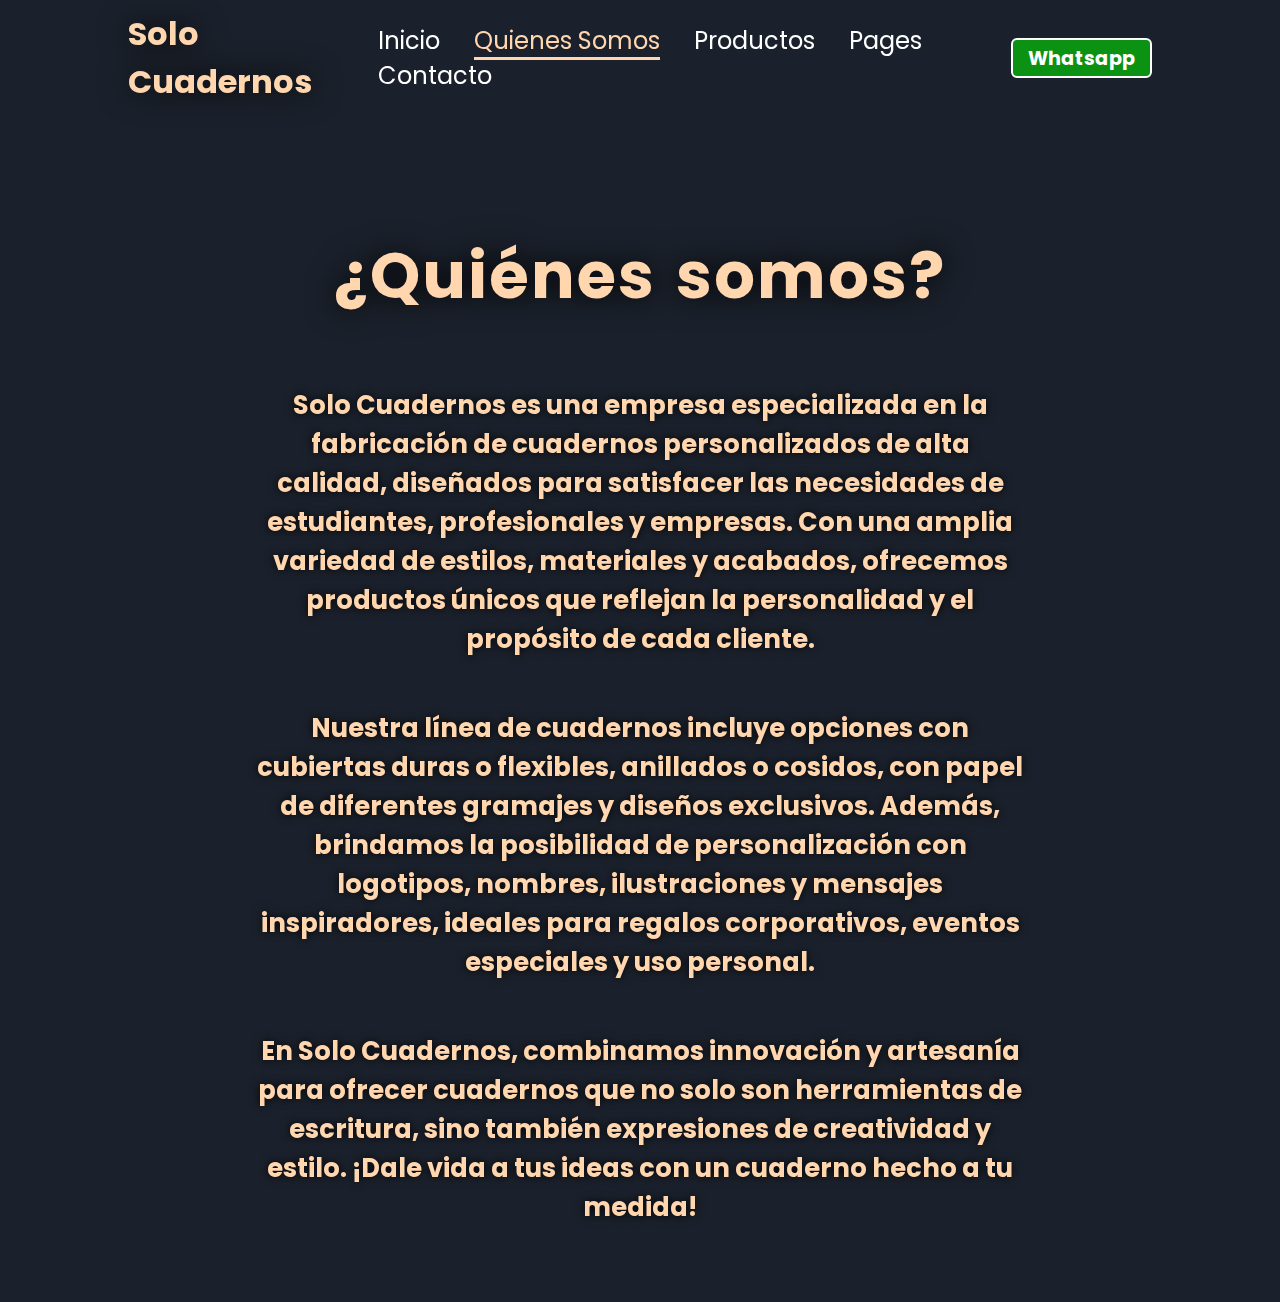
==== quienessomos.html @ 174fac28 "Add files via upload" ====
<!DOCTYPE html>
<html lang="es">
<head>
    <meta charset="UTF-8">
    <meta name="viewport" content="width=device-width, initial-scale=1.0">
    <link rel="stylesheet" href="https://unpkg.com/aos@next/dist/aos.css" />
    <link rel="stylesheet" href="Quienessomos.css">
    <link rel="stylesheet" href="https://cdnjs.cloudflare.com/ajax/libs/font-awesome/6.7.1/css/all.min.css">

    <title>Solo Cuadernos</title>
</head>
<body>
    <div class="main-container5">
        <div class="navbar">
            <a href="index.html"><h1 data-aos="zoom-in" data-aos-duration="1000" >Solo Cuadernos</h1></a>
            <!--<a href="#" class="logo" data-aos="zoom-in" data-aos-duration="1000" >
                <h1>Solo Cuadernos</h1>
                <img src="images/logo.png" alt="">
            </a>-->
            <ul id="sidemenu">
                <li data-aos="fade-up" data-aos-duration="1000" data-aos-delay="100"><a href="index.html">Inicio</a></li>
                <li data-aos="fade-up" data-aos-duration="1000" data-aos-delay="200"><a href="quienessomos.html" class="active" >Quienes Somos</a></li>
                <li data-aos="fade-up" data-aos-duration="1000" data-aos-delay="300"><a href="Productos.html">Productos</a></li>
                <li data-aos="fade-up" data-aos-duration="1000" data-aos-delay="400"><a href="">Pages</a></li>
                <li data-aos="fade-up" data-aos-duration="1000" data-aos-delay="500"><a href="Contacto.html">Contacto</a></li>
            </ul>
            <div class="nav-btn" data-aos="fade-left" data-aos-duration="1000" data-aos-delay="700">
                <button class="login-btn">Whatsapp</button>
                <button id="toggleBtn" class="toggle-btn">
                    <img src="images/bar-icon.png" alt="">
                </button>
            </div>
        </div>
            <div class="bottom-content">
            
                <div class="bottom-middle">
                    <h1 data-aos="fade-right" data-aos-duration="1000" data-aos-delay="900">¿Quiénes somos?</h1>
                    <br><br>
                    <h2 class="animate-slide" data-aos="fade-right" data-aos-duration="1000" data-aos-delay="900">Solo Cuadernos es una empresa especializada en la fabricación de cuadernos personalizados de alta calidad, diseñados para satisfacer las necesidades de estudiantes, profesionales y empresas. Con una amplia variedad de estilos, materiales y acabados, ofrecemos productos únicos que reflejan la personalidad y el propósito de cada cliente.</h2>
                    <br><br>
                    <h2 class="animate-slide" data-aos="fade-right" data-aos-duration="1000" data-aos-delay="900"> Nuestra línea de cuadernos incluye opciones con cubiertas duras o flexibles, anillados o cosidos, con papel de diferentes gramajes y diseños exclusivos. Además, brindamos la posibilidad de personalización con logotipos, nombres, ilustraciones y mensajes inspiradores, ideales para regalos corporativos, eventos especiales y uso personal.</h2>
                    <br><br>
                    <h2 class="animate-slide" data-aos="fade-right" data-aos-duration="1000" data-aos-delay="900"> En Solo Cuadernos, combinamos innovación y artesanía para ofrecer cuadernos que no solo son herramientas de escritura, sino también expresiones de creatividad y estilo. ¡Dale vida a tus ideas con un cuaderno hecho a tu medida!</h2>
                     <!-- <p data-aos="fade-left" data-aos-duration="1000" data-aos-delay="1100"></p>--> 
                    <br>
                    <br>
                    <br>
                </div>
            </div>
    </div>
    <script>
        const toggleBtn = document.getElementById("toggleBtn")
        const sideMenu = document.getElementById("sidemenu")

        toggleBtn.addEventListener("click", () => {
            sideMenu.classList.toggle("active")
        })
    </script>
      <script src="https://unpkg.com/aos@next/dist/aos.js"></script>
      <script>
        AOS.init({offset:0});
      </script>
</body>
</html>
---- Quienessomos.css ----
@import url('https://fonts.googleapis.com/css2?family=Ga+Maamli&family=Kalnia+Glaze:wght@100..700&family=Poppins:ital,wght@0,100;0,200;0,300;0,400;0,500;0,600;0,700;0,800;0,900;1,100;1,200;1,300;1,400;1,500;1,600;1,700;1,800;1,900&family=Roboto+Slab:wght@100..900&display=swap');

*{
    padding: 0;
    margin: 0;
    font-family: 'Poppins', sans-serif;
    box-sizing: border-box;
    position: relative;
}

body{
    overflow-x: hidden;
}

a{
    text-decoration: none;
    cursor: pointer;
}

button, input{
    background-color: transparent;
    outline: none;
    border: none;
}


.navbar{
    width: 100%;
    height: fit-content;
    display: flex;
    justify-content: space-between;
    flex-direction: row;
    align-items: center;
    padding: 10px 0;
}
.navbar h1{
    color: #ffd6ae;
    filter: drop-shadow(0 0 15px rgb(0, 0, 0));
}

.logo{
    width: 80px;
}
.logo img{
    width: 100%;
}
  /* Imagen por defecto para pantallas más grandes */

  /* Para pantallas entre 800px y 1920px */


.social-links i{
    display: inline-flex;
    justify-content: center;
    align-items: center;
    width: 3rem;
    height: 3rem;
    background-color:transparent;
    border: 0.2rem solid #ffd6ae;
    border-radius: 50%;
    color:#ffd6ae;
    margin: 5px 10px;
    font-size: 1.5rem;
    transition: 0.2s linear;
}
.social-links i:hover{
    scale: 1.3;
    color: white;
    background-color: #ffd6ae;
    filter: drop-shadow(0 0 10px #ffd6ae);
}
.social-links .awhat i:hover{
    scale: 1.3;
    color: #0c9213;
    background-color: #ffd6ae;
    filter: drop-shadow(0 0 10px #ffd6ae);
}
.social-links .ainst i:hover{
    scale: 1.3;
    color: #c0186c;
    background-color: #ffd6ae;
    filter: drop-shadow(0 0 10px #ffd6ae);
}
.navbar ul{
    list-style-type: none;
}
.navbar ul .active{
    color: #ffd6ae;
    border-bottom: 3px solid #ffd6ae;
    transition: 0.2s linear;
}

.navbar ul li{
    display: inline-block;
    margin:  0 15px;
}

.navbar ul a{
    color: white;
    font-size: 24px;
    position: relative;
    transition: 0.2s linear;
}

.navbar ul a::before{
    content: "";
    position: absolute;
    left: 0;
    bottom: -6px;
    width: 0%;
    height: 3px;
    background-color: #ffd6ae;
    transition: 0.2s linear;
}

.navbar ul a:hover::before, ul a:hover{
    color: #ffd6ae;
    width: 100%;
}

.toggle-btn{
    display: none;
}

.login-btn{
    background-color: #0c9213;
    color: white;
    width: auto;
    padding: 0 15px;
    height: 40px;
    font-size: 1.2rem;
    font-weight: bold;
    cursor: pointer;
    border-radius: 6px;
    border: 2px solid #ffffff;
    transition: 0.3s linear;
}
.btnn{
    background-color: #0e74e7;
    color: white;
    width: auto;
    padding: 0 15px;
    height: 40px;
    font-size: 1.2rem;
    font-weight: bold;
    cursor: pointer;
    border-radius: 6px;
    border: 2px solid #ffffff;
    transition: 0.3s linear;
}
.login-btn:hover{
    background-color: transparent;
    color: #0c9213;
    border: 2px solid #ffffff;
}
.btn-sec button:hover{
    background-color: transparent;
    color: #0e74e7;
    border: 2px solid #ffffff;
}
.btnn:hover{
    background-color: transparent;
    color: #ffd6ae;
    border: 2px solid #ffffff;
}
.bottom-content{
    width: 100%;
    align-items: center;
    margin-top: 50px;
    height: fit-content;
    display: flex;
    justify-content: center; /* Centra el contenido horizontalmente */
    flex-direction: column; /* Apila los elementos en columna */
}
.bottom-middle {
    width: 75%;
    align-items: center;
    margin-top: 50px;
    height: fit-content;
    display: flex;
    justify-content: center; /* Centra el contenido horizontalmente */
    flex-direction: column; /* Apila los elementos en columna */
}
.bottom-middle h1{
    color: #ffd6ae;
    font-size: 4rem;
    letter-spacing: 2px;
    word-spacing: 4px;
    line-height: 120px;
    text-align: center; /* Asegura que el texto del h1 esté centrado */
    width: 100%; /* Opcional, si quieres que ocupe toda la línea */
    filter: drop-shadow(0 0 15px rgb(0, 0, 0));
}
.bottom-middle h2 {
    font-size: 1.6rem;
    color: #ffd6ae;
    text-align: center;
    font-weight: bold;
    text-shadow: 0 0 10px rgb(0, 0, 0);
}
.bottom-left{
    width: 50%;
    height: fit-content;
    margin-top: 100px;
    top: 50px;

}

.bottom-left h1{
    color: #ffd6ae;
    font-size: 7rem;
    letter-spacing: 2px;
    word-spacing: 4px;
    line-height: 120px;
    filter: drop-shadow(0 0 15px rgb(0, 0, 0));
}
.bottom-left h2{
    color: #ffd6ae;
    filter: drop-shadow(0 0 15px rgb(0, 0, 0));
}

.bottom-left p{
    font-size: 18px;
    color: #dbdbdb;
    font-weight: 300;
    margin: 10px 0 30px 0;
    filter: drop-shadow(0 0 15px rgb(0, 0, 0));
}
.bottom-right h1{
    color: #ffd6ae;
    font-size: 5rem;
    letter-spacing: 2px;
    word-spacing: 4px;
    line-height: 80px;
    filter: drop-shadow(0 0 15px rgb(0, 0, 0));
}
.btn-sec{
    display: flex;
    gap: 20px;
}

.btn-sec button:last-child{
    border: 2px solid #ffd6ae;
    background-color: transparent;
    color: #ffd6ae;
}

.btn-sec button:last-child:hover{
    background-color: #ffd6ae;
    color: #000000;
}

.bottom-right{
    width: 50%;
    height: fit-content;
    display: flex;
    justify-content: center;
    align-items: center;
}


@media (max-width:1100px) {
    .main-container{
        padding: 0 5%;
    }
    .main-container5{
        padding: 0 5%;
        overflow-y: hidden;
    }

    .bottom-left h1{
        width: 100%;
        font-size: 60px;
        line-height: 60px;
    }

    .bottom-left p{
        font-size: 14px;
    }
}

@media (max-width: 800px) {
    .logo{
        width: 70px;
        z-index: 1000;
    }

    .login-btn{
        z-index: 1000;
        top: -20px;
    }

    .login-btn, .btn-sec button{
        padding: 10px 20px;
        font-size: 12px;
    }

    .nav-btn{
        width: fit-content;
        display: flex;
        gap: 20px;
    }

    .navbar .toggle-btn{
        display: block;
        width: 30px;
        z-index: 100;
        margin-top: -5px;
        top: 5px;
        cursor: pointer;
    }

    .toggle-btn img{
        width: 100%;
    }

    .navbar ul{
        display: none;
        position: absolute;
        left: -5%;
        top: 0;
        width: 110%;
        background-color: #1b212c;
        z-index: 100;
        padding: 80px 0 25px 0;
        
    }
    
    .navbar ul li{
        width: 100%;
        text-align: center;
        margin: 8px 0;
    }

    .login-btn{
        z-index: 1000;
    }

    .navbar ul.active{
        display: block;
    }

    .bottom-content{
        flex-direction: column;
        align-items: center;
        justify-content: center;
    }

    .bottom-left{
        max-width: 450px;
        width: 100%;
        margin-top: 20px;
        text-align: center;
        display: flex;
        flex-direction: column;
        align-items: center;
        margin-bottom: 15px;
    }

    .bottom-left h1{
        font-size: 45px;
        line-height: 45px;
    }

    .btn-sec{
        gap: 10px;
    }

    .bottom-right{
        max-width: 400px;
        width: 100%;
    }

    .bg-effect{
        width: 100%;
    }
    .form-container {
        background: rgba(255, 255, 255, 0.1);
        padding: 20px;
        border-radius: 10px;
        box-shadow: 0 0 10px rgba(255, 255, 255, 0.3);
        width: 100%;
        text-align: center;
    }
    
}



.bottom-content .bottom-middle h2,.bottom-content .bottom-middle h1 , p {
    opacity: 0;
    transform: translateX(-100%);
    animation-duration: 1s;
    animation-timing-function: ease-out;
    animation-fill-mode: forwards;
}



h2:nth-of-type(1), p:nth-of-type(1) {
    animation-name: slideLeft;
    animation-delay: 0.2s;
}

h2:nth-of-type(2), p:nth-of-type(2) {
    animation-name: slideRight;
    animation-delay: 0.4s;
}

h2:nth-of-type(3), p:nth-of-type(3) {
    animation-name: slideLeft;
    animation-delay: 0.6s;
}

h2:nth-of-type(4), p:nth-of-type(4) {
    animation-name: slideRight;
    animation-delay: 0.8s;
}

h2:nth-of-type(5), p:nth-of-type(5) {
    animation-name: slideLeft;
    animation-delay: 1s;
}

h2:nth-of-type(6), p:nth-of-type(6) {
    animation-name: slideRight;
    animation-delay: 1.2s;
}

h2:nth-of-type(7), p:nth-of-type(7) {
    animation-name: slideLeft;
    animation-delay: 1.4s;
}

h2:nth-of-type(8), p:nth-of-type(8) {
    animation-name: slideRight;
    animation-delay: 1.6s;
}

@keyframes slideLeft {
    0% {
        opacity: 0;
        transform: translateX(-100%);
    }
    100% {
        opacity: 1;
        transform: translateX(0);
    }
}

@keyframes slideRight {
    0% {
        opacity: 0;
        transform: translateX(100%);
    }
    100% {
        opacity: 1;
        transform: translateX(0);
    }
}

/* Animaciones para deslizamiento */
@keyframes slideLeft {
    0% {
        opacity: 0;
        transform: translateX(-100%);
    }
    100% {
        opacity: 1;
        transform: translateX(0);
    }
}

@keyframes slideRight {
    0% {
        opacity: 0;
        transform: translateX(100%);
    }
    100% {
        opacity: 1;
        transform: translateX(0);
    }
}

/* Aplicando animación */
.bottom-content .bottom-middle h2,
.bottom-content .bottom-middle h1,
p {
    opacity: 0;
    transform: translateX(-100%);
    animation-duration: 1s;
    animation-timing-function: ease-out;
    animation-fill-mode: forwards;
}

/* Especificación de animación para cada tipo */
h2:nth-of-type(1), p:nth-of-type(1) {
    animation-name: slideLeft;
    animation-delay: 0.6s;
}

h2:nth-of-type(2), p:nth-of-type(2) {
    animation-name: slideRight;
    animation-delay: 0.8s;
}

h2:nth-of-type(3), p:nth-of-type(3) {
    animation-name: slideLeft;
    animation-delay: 1s;
}

h2:nth-of-type(4), p:nth-of-type(4) {
    animation-name: slideRight;
    animation-delay: 1.2s;
}

h2:nth-of-type(5), p:nth-of-type(5) {
    animation-name: slideLeft;
    animation-delay: 1s;
}

h2:nth-of-type(6), p:nth-of-type(6) {
    animation-name: slideRight;
    animation-delay: 1.2s;
}

h2:nth-of-type(7), p:nth-of-type(7) {
    animation-name: slideLeft;
    animation-delay: 1.4s;
}

h2:nth-of-type(8), p:nth-of-type(8) {
    animation-name: slideRight;
    animation-delay: 1.6s;
}

/* Asegúrate de que los elementos tienen la clase de animación */
.animate-slide {
    animation-duration: 1s;
    animation-timing-function: ease-out;
    animation-fill-mode: forwards;
}

@media (max-width: 1920px) and (min-width: 800px) {
    .main-container{
        width: 100%;
        background-color: #1b212c;
        padding: 0 10%;
    }
    .main-container2{
        width: 100%;
        min-height: 100%;
        background-color: #1b212c;
        padding: 0 10%;
        height: fit-content;
        height: 1800px;
    }
    .main-container5{
        width: 100%;
        background-color: #1b212c;
        padding: 0 10%;
        justify-content: center; 
        align-items: center;
        overflow-y: hidden;
    }
}

  @media (max-width: 800px) {
    .main-container2 {
        display: flex;
        justify-content: center; 
        align-items: center; 
        height: 100vh; 
    }
    .navbar a{
        font-size: 0.8rem;
    }
    .login-btn{
        z-index: 1000;
        margin-top: -10px;
        top: 5px;
    } 
    .main-container {
        padding: 0 10%;
        display: flex;
        flex-direction: column;
        width: 100%;  
        max-width: 100vw;
    }
    .bottom-middle h1 {
        font-size: 2.1rem !important;
        color: #ffd6ae;
        text-align: center;
        font-weight: bold;
        text-shadow: 0 0 10px rgb(0, 0, 0);
    }
    .bottom-middle h2 {
        font-size: 1.5rem !important;
        color: #ffd6ae;
        text-align: center;
        font-weight: bold;
        text-shadow: 0 0 10px rgb(0, 0, 0);
    }
    .main-container5 {
        width: 100%;
        background-color: #1b212c;
        padding: 0 10%;
    }
  }

@media (max-width: 800px) {

    .main-container {
        width: 100%;
        background-color: #1b212c;
        padding: 0 10%;
    }
    
    .main-containerr2 {
        display: flex;
        flex-direction: column; /* Asegura que los elementos estén en columna */
        justify-content: center;
        align-items: center;
        height: 100vh;
        width: 100%;
        background-color: #1b212c;
        padding: 0 10%;
    }

    .bottom-contentt {
        width: 100%;
        display: flex;
        flex-direction: column; /* Para apilar elementos verticalmente */
        align-items: center; /* Centra los elementos horizontalmente */
    }

    .bottom-leftt h1,
    .bottom-leftt h2,
    .bottom-leftt p {
        text-align: center; /* Asegura que el texto esté centrado */
        width: 100%;
        color: #ffd6ae;
        filter: drop-shadow(0 0 15px rgb(0, 0, 0));
    }

    .bottom-leftt h1 {
        font-size: 50px;
        line-height: 60px;
    }

    .bottom-leftt h2 {
        font-size: 24px;
    }

    .bottom-leftt p {
        font-size: 18px;
        font-weight: 300;
        margin: 10px 0 30px 0;
    }

    .bottom-rightt h1 {
        font-size: 5rem;
        letter-spacing: 2px;
        word-spacing: 4px;
        line-height: 80px;
    }

    .bottom-contentt, .main-containerr2 {
        display: flex;
        flex-direction: column; /* Asegura que todo esté apilado */
        align-items: center;
    }
    .bottom-middle {
        width: 90%;
        align-items: center;
        margin-top: 50px;
        height: fit-content;
        display: flex;
        justify-content: center; /* Centra el contenido horizontalmente */
        flex-direction: column; /* Apila los elementos en columna */
    }
}
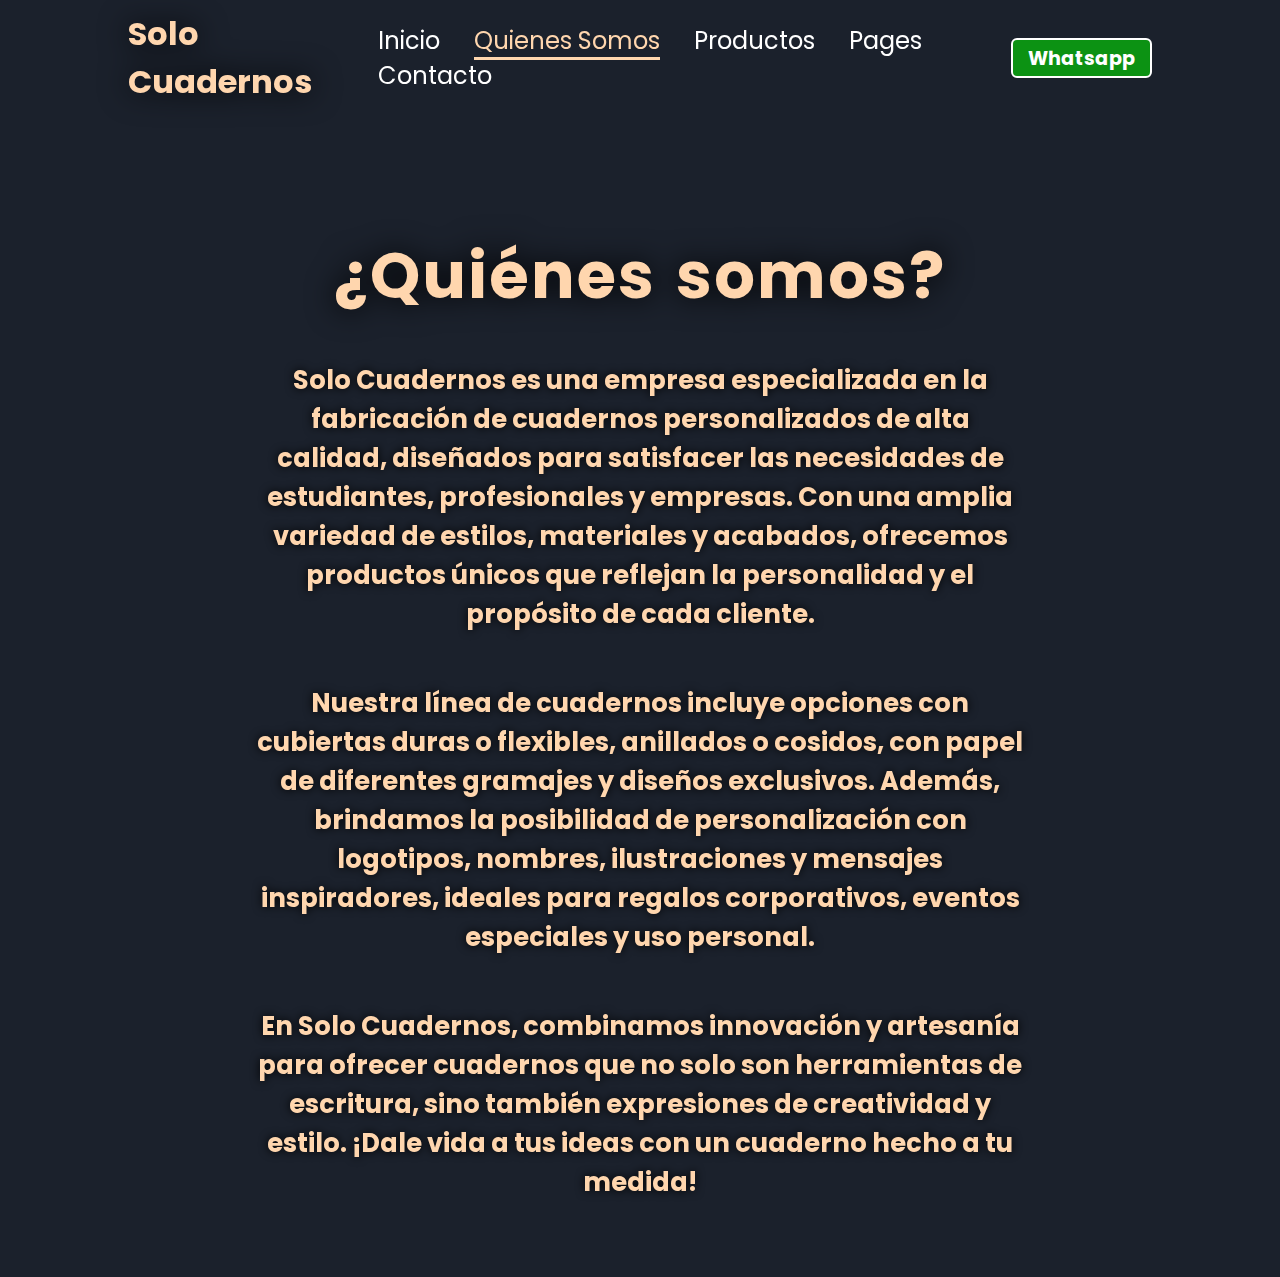
==== commit 4f7c1df2: "Add files via upload" ====
--- a/quienessomos.html
+++ b/quienessomos.html
@@ -35,7 +35,7 @@
             
                 <div class="bottom-middle">
                     <h1 data-aos="fade-right" data-aos-duration="1000" data-aos-delay="900">¿Quiénes somos?</h1>
-                    <br><br>
+                    <br>
                     <h2 class="animate-slide" data-aos="fade-right" data-aos-duration="1000" data-aos-delay="900">Solo Cuadernos es una empresa especializada en la fabricación de cuadernos personalizados de alta calidad, diseñados para satisfacer las necesidades de estudiantes, profesionales y empresas. Con una amplia variedad de estilos, materiales y acabados, ofrecemos productos únicos que reflejan la personalidad y el propósito de cada cliente.</h2>
                     <br><br>
                     <h2 class="animate-slide" data-aos="fade-right" data-aos-duration="1000" data-aos-delay="900"> Nuestra línea de cuadernos incluye opciones con cubiertas duras o flexibles, anillados o cosidos, con papel de diferentes gramajes y diseños exclusivos. Además, brindamos la posibilidad de personalización con logotipos, nombres, ilustraciones y mensajes inspiradores, ideales para regalos corporativos, eventos especiales y uso personal.</h2>
--- a/Quienessomos.css
+++ b/Quienessomos.css
@@ -285,12 +285,24 @@
         z-index: 1000;
     }
 
-    .login-btn{
-        z-index: 1000;
-        top: -20px;
-    }
-
-    .login-btn, .btn-sec button{
+    .login-btn
+    {
+        font-size: 12px;
+        background-color: #0c9213;
+        color: white;
+        width: auto;
+        height: 40px;
+        padding: 0px 0px;
+        width: 90px;
+        font-weight: bold;
+        cursor: pointer;
+        border-radius: 6px;
+        border: 2px solid #ffffff;
+        transition: 0.3s linear;
+
+    }
+
+    .btn-sec button{
         padding: 10px 20px;
         font-size: 12px;
     }
@@ -573,7 +585,8 @@
         height: 100vh; 
     }
     .navbar a{
-        font-size: 0.8rem;
+        font-size: 0.52rem;
+        margin-right: 9px;
     }
     .login-btn{
         z-index: 1000;
@@ -588,14 +601,14 @@
         max-width: 100vw;
     }
     .bottom-middle h1 {
-        font-size: 2.1rem !important;
+        font-size: 1.4em !important;
         color: #ffd6ae;
         text-align: center;
         font-weight: bold;
         text-shadow: 0 0 10px rgb(0, 0, 0);
     }
     .bottom-middle h2 {
-        font-size: 1.5rem !important;
+        font-size: 1.2rem !important;
         color: #ffd6ae;
         text-align: center;
         font-weight: bold;
@@ -671,12 +684,13 @@
         align-items: center;
     }
     .bottom-middle {
-        width: 90%;
+        width: 100%;
         align-items: center;
-        margin-top: 50px;
+        margin-top: 10px;
         height: fit-content;
         display: flex;
         justify-content: center; /* Centra el contenido horizontalmente */
         flex-direction: column; /* Apila los elementos en columna */
-    }
-}
+        border: 1px solid red;
+    }
+}
